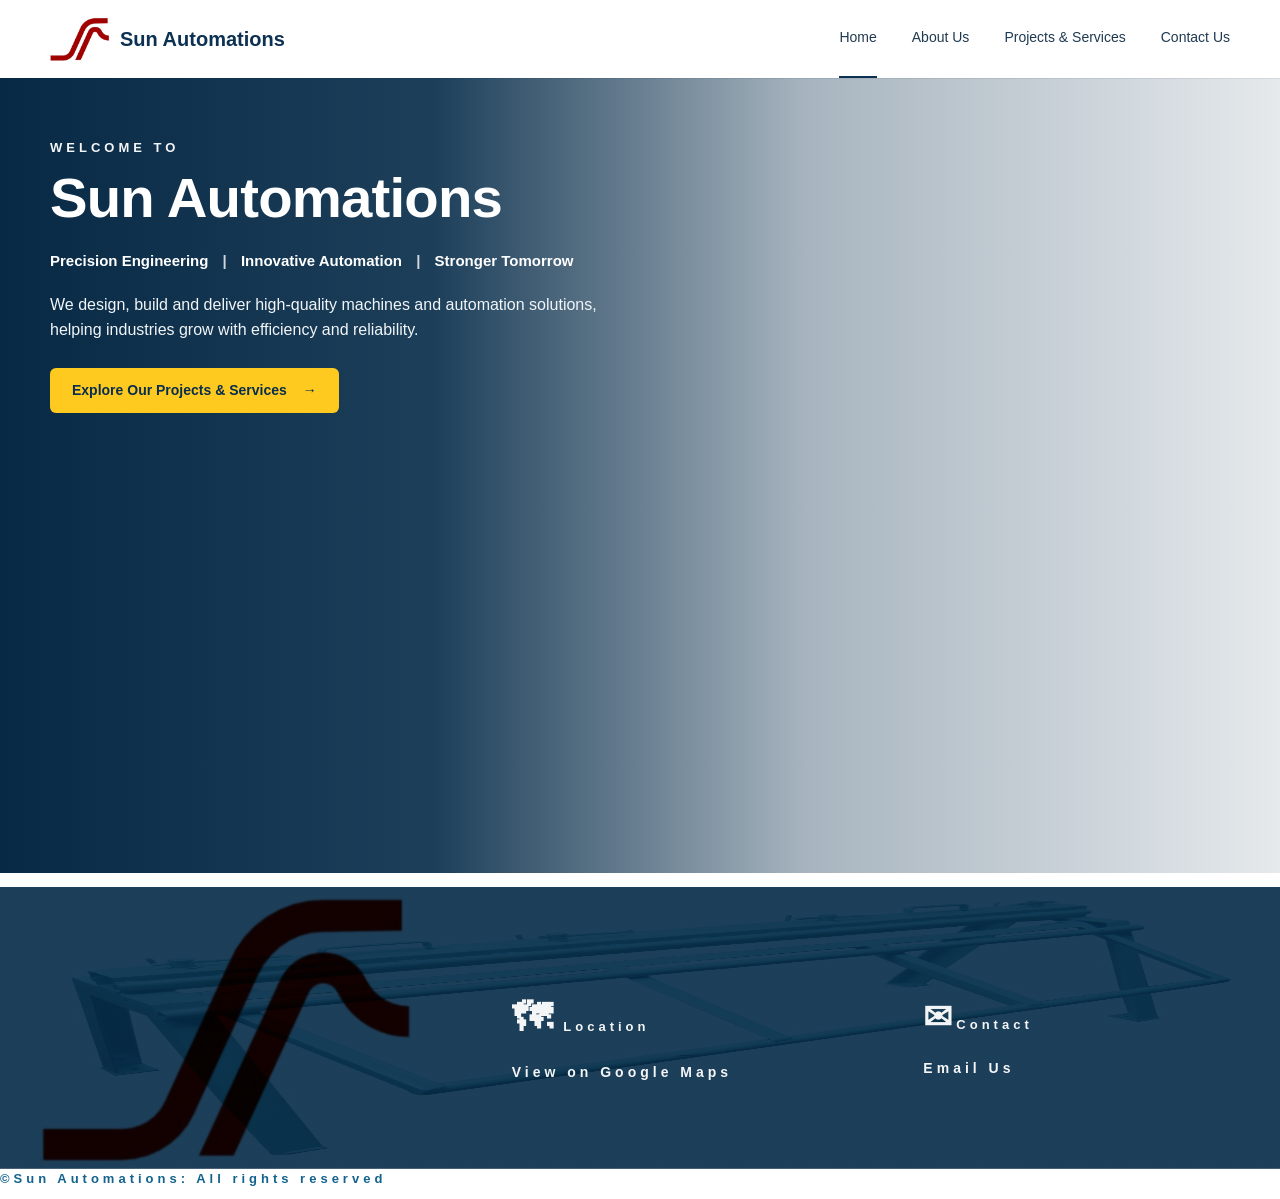
==== index.html @ 5edbefe4 "Add files via upload" ====
<!DOCTYPE html>
<html lang="en">
<head>
  <meta charset="UTF-8" />
  <meta name="viewport" content="width=device-width, initial-scale=1.0" />
  <meta name="description" content="Sun Automations" />
  <title>Sun Automations</title>
  <link rel="stylesheet" href="./style.css" />
</head>
<body>
  <header class="site-header">
    <div class="container nav-wrap">
      <a class="brand" href="#home" aria-label="Sun Automations home">
        <span class="brand-item">
          <span class="logo" aria-hidden="true"><img src="./Assets/Logo.jpeg" alt="Logo icon" /></span>
          <span>Sun Automations</span>
        </span>
      </a>

      <button class="menu-toggle" aria-label="Toggle navigation" aria-expanded="false">☰</button>
      <nav class="main-nav" aria-label="Main navigation">
        <a class="active" href="./index.html">Home</a>
        <a href="./about.html">About Us</a>
        <a href="./projects.html">Projects &amp; Services</a>
        <a href="./contact.html">Contact Us</a>
      </nav>
    </div>
  </header>
    <main>
    <section id="home" class="home">
      <div class="container hero-content">
        <div class="hero-copy">
          <p class="eyebrow light">WELCOME TO</p>
          <h1>Sun Automations</h1>
          <p class="tagline">Precision Engineering <span>|</span> Innovative Automation <span>|</span> Stronger Tomorrow</p>
          <p class="hero-description">We design, build and deliver high-quality machines and automation solutions, helping industries grow with efficiency and reliability.</p>
          <a class="btn btn-primary" href="./projects.html">Explore Our Projects &amp; Services <span>→</span></a>
        </div>
      </div>
    <div class="image-slider">
    <img src="./Assets/Background.jpeg" alt="Image 1">
    <img src="./Assets/footer.jpeg" alt="Image 2">
    <img src="./Assets/machine1.jpeg" alt="Image 3">
    <img src="./Assets/machine2.jpeg" alt="Image 4">
    </div>
    </section>
  </main>
  <footer>
  <section id="home" class="footer">
    <div class="footer-overlay"></div>
  <div class="footer-section footer-brand">
    <img src="./Assets/Logo.jpeg" alt="Sun Automations Logo" class="footer-logo" />
  </div>
  <div class="footer-section">
    <h3 class="eyebrow light"><span style='font-size:40px;'>&#128506;</span> Location</h3>
    <p class="eyebrow light"> <a href="https://maps.app.goo.gl/ydB1p9qRb4KfrKTp9?g_st=aw" target="_blank" rel="Company Location">View on Google Maps</a></p>
  </div>

  <div class="footer-section">
    <h3 class="eyebrow light"><span style='font-size:35px;'> ✉</span>Contact </h3>
    <p class="eyebrow light">
  <a href="https://mail.google.com/mail/?view=cm&fs=1&to=sunautomats@gmail.com"
     target="_blank">Email Us </a>
</p>
  </div>

  </section><p class="eyebrow">©Sun Automations: All rights reserved</p>
</footer>

</body>
</html>
---- style.css ----
:root {
  --navy: #0c3152;
  --navy-deep: #062746;
  --blue: #0c4c7b;
  --sky: #eaf3f9;
  --text: #102f4c;
  --muted: #53677a;
  --yellow: #ffca20;
  --white: #fff;
  --line: #d9e2e9;
  --radius: 7px;
  --shadow: 0 10px 30px rgba(10, 42, 69, .08);
}

* { box-sizing: border-box; }
html { scroll-behavior: smooth; }
body { margin: 0; font-family: Arial, Helvetica, sans-serif; color: var(--text); background: #fff; line-height: 1.55; }
a { color: inherit; text-decoration: none; }
img { max-width: 100%; display: block; }
.container { width: min(1180px, calc(100% - 72px)); margin: 0 auto; }

.site-header { height: 78px; background: #fff; position: sticky; top: 0; z-index: 20; box-shadow: 0 1px 0 rgba(8, 37, 61, .08); }
.nav-wrap { height: 100%; display: flex; align-items: center; justify-content: space-between; gap: 32px; }
.brand { display: flex; align-items: center; gap: 17px; font-weight: 700; font-size: 20px; color: var(--navy); white-space: nowrap; }
.brand-item { display: flex; align-items: center; gap: 10px; }
.logo { width: 60px; height: 50px; display: grid; place-items: center; font-size: 35px; color: var(--navy); line-height: 1; }
.main-nav { display: flex; align-items: center; gap: 35px; font-size: 14px; color: #203a51; height: 100%; }
.main-nav a { height: 100%; display: grid; place-items: center; border-bottom: 2px solid transparent; }
.main-nav a:hover, .main-nav a.active { border-color: var(--navy); }
.menu-toggle { display: none; border: 0; background: transparent; font-size: 26px; color: var(--navy); }

.hero { position: relative; background: var(--navy-deep);
    background-image: url("./Assets/Background.jpeg");
    background-size: 100% 100%;
    background-position: center;
    background-repeat: no-repeat; color: #fff; }
.home { position: relative;inset: 0;  background: linear-gradient(90deg, rgba(3, 37, 65, .98) 0%, rgba(4, 42, 72, .9) 34%, rgba(4, 42, 72, .35) 63%, rgba(4, 42, 72, .1) 100%); color: #fff;}
.hero-overlay { position: absolute; inset: 0; background: linear-gradient(90deg, rgba(3, 37, 65, .98) 0%, rgba(4, 42, 72, .9) 34%, rgba(4, 42, 72, .35) 63%, rgba(4, 42, 72, .1) 100%); }
.hero-content { position: relative; min-height: 395px; display: flex; align-items: center; }
.hero-copy { width: 55%; padding: 35px 0; }
.eyebrow { margin: 0 0 10px; color: #12638e; letter-spacing: 4px; font-size: 13px; font-weight: 700; }
.eyebrow.light { color: #fff; opacity: .95; }
h1 { font-size: clamp(40px, 4.4vw, 59px); line-height: 1.08; margin: 0 0 20px; letter-spacing: -.8px; }
.tagline { font-weight: 700; font-size: 15px; margin: 0 0 21px; }
.tagline span { margin: 0 10px; opacity: .8; }
.hero-description { max-width: 590px; margin: 0 0 25px; font-size: 16px; color: #f1f5f8; }
.btn { display: inline-flex; align-items: center; gap: 16px; padding: 12px 22px; border-radius: 6px; font-weight: 700; font-size: 14px; }
.btn-primary { background: var(--yellow); color: #082e4e; }
.btn-primary:hover { filter: brightness(.96); transform: translateY(-2px); }

.section { padding: 45px 0 48px; }
.story { background: #f4f8fb; }
.story-grid { display: grid; grid-template-columns: 1.25fr .9fr .85fr; gap: 34px; align-items: stretch; }
.story-copy h2, .placeholder-section h2 { margin: 0 0 18px; font-size: 31px; line-height: 1.18; color: var(--navy); }
.story-copy > p:not(.eyebrow):not(.signature-quote) { margin: 0 0 27px; color: #334c62; font-size: 14.5px; }
.story-points { display: grid; gap: 18px; }
.story-point { display: grid; grid-template-columns: 42px 1fr; gap: 15px; align-items: start; }
.icon-circle, .fact-icon { width: 42px; height: 42px; border-radius: 50%; background: var(--navy); color: #fff; display: grid; place-items: center; font-weight: 700; flex: 0 0 auto; }
.story-point h3, .fact h3, .contact-item h3 { margin: 0 0 3px; font-size: 14px; }
.story-point p, .fact p, .contact-item p { margin: 0; font-size: 13px; color: #3c5266; }
.signature-quote { margin: 28px 0 0; font-family: Georgia, serif; font-style: italic; font-size: 17px; color: #23455f; }
.founder-card { background: #e8f2f8; border: 1px solid #dce8ef; border-radius: 7px; padding: 15px; box-shadow: var(--shadow); }
.founder-card img { width: 100%; height: 275px; object-fit: cover; object-position: center top; border-radius: 4px; }
.founder-card blockquote { margin: 22px 6px 10px; font-family: Georgia, serif; font-size: 15px; line-height: 1.6; font-style: italic; color: #203f58; }
.quote-author { margin: 0 6px; font-weight: 700; font-size: 14px; }
.quote-role { margin: 0 6px; color: #53677a; font-size: 12px; }
.facts { background: #fff; border-radius: 7px; overflow: hidden; }
.fact { min-height: 120px; padding: 22px; display: grid; grid-template-columns: 46px 1fr; gap: 16px; align-items: start; border-bottom: 1px solid var(--line); }
.fact:last-child { border-bottom: 0; }
.fact-icon { width: 46px; height: 46px; font-size: 19px; }
.fact h3 { color: var(--navy); font-size: 15px; }
.fact p { line-height: 1.5; }

.image-slider {
    position: relative;
    width: 100%;
    height: 400px;
    overflow: hidden;
}

.image-slider img {
    position: absolute;
    width: 100%;
    height: 100%;
    object-fit: contain;
    opacity: 0;
    animation: imageLoop 16s infinite;
    mix-blend-mode: multiply;
}

.image-slider img:nth-child(1) {
    animation-delay: 0s;
}

.image-slider img:nth-child(2) {
    animation-delay: 4s;
}

.image-slider img:nth-child(3) {
    animation-delay: 8s;
}

.image-slider img:nth-child(4) {
    animation-delay: 12s;
}

@keyframes imageLoop {
    0% {
        opacity: 0;
    }

    8% {
        opacity: 0;
    }

    30% {
        opacity: 1;
    }

    38% {
        opacity: 0;
    }

    100% {
        opacity: 0;
    }
}


.footer-overlay { position: absolute; inset: 0; background: linear-gradient(90deg, rgba(4, 42, 72, .9) 100%, rgba(4, 42, 72, .9) 43%, rgba(4, 42, 72, .35) 74%, rgba(4, 42, 72, .1) 100%); }


.footer {
  display: flex; 
  justify-content: space-between; 
  gap: 35px; 
  align-items: center;  
  border-bottom: 1px solid rgba(255,255,255,.25);
  background: #072b49; 
  color: #f8f5f5;
  padding: 5px 40px;
  margin: 14px 0 0;
  position: relative; 
  background-image: url("./Assets/footer.jpeg");
  background-size: 100% 100%;
  background-position: center;
  background-repeat: no-repeat; 
}

.footer-section {
  flex: 1;
}

.footer-section h3 {
  padding-left: 60px;
  margin: 14px 0 0;
}

.footer-section p {
  padding-left: 60px;
  margin: 14px 0 0;
  font-size: 14px;
}

.footer-logo {
    mix-blend-mode: multiply;
    
}

@media (max-width: 600px) {
  footer {
    flex-direction: column;
  }
}

@media (max-width: 900px) {
  .container { width: min(100% - 40px, 760px); }
  .main-nav { position: absolute; top: 78px; left: 0; right: 0; height: auto; display: none; flex-direction: column; align-items: stretch; gap: 0; background: #fff; box-shadow: 0 10px 20px rgba(0,0,0,.1); }
  .main-nav.open { display: flex; }
  .main-nav a { height: auto; padding: 15px 20px; border-bottom: 1px solid #edf0f3; }
  .menu-toggle { display: block; }
  .story-grid { grid-template-columns: 1fr 1fr; }
  .facts { grid-column: 1 / -1; display: grid; grid-template-columns: 1fr 1fr; }
  .fact:nth-child(odd) { border-right: 1px solid var(--line); }
  .fact { min-height: 105px; }
  .contact-grid { grid-template-columns: 1fr 1fr; gap: 25px 0; }
  .contact-item:nth-child(2) { border-right: 0; }
  .footer-top { flex-direction: column; align-items: flex-start; }
}

@media (max-width: 650px) {
  .container { width: min(100% - 28px, 520px); }
  .site-header { height: 70px; }
  .main-nav { top: 70px; }
  .brand { font-size: 15px; gap: 8px; }
  .brand-item { gap: 5px; }
  .brand-divider { height: 23px; }
  .logo { width: 28px; height: 28px; font-size: 25px; }
  .hero, .hero-content { min-height: 590px; }
  .hero-photo { object-position: 73% center; }
  .hero-overlay { background: linear-gradient(90deg, rgba(3,37,65,.98), rgba(4,42,72,.75) 65%, rgba(4,42,72,.3)); }
  .hero-copy { width: 100%; align-self: flex-start; padding-top: 75px; }
  h1 { font-size: 39px; }
  .tagline { font-size: 13px; line-height: 1.8; }
  .hero-description { font-size: 14px; }
  .founder-badge { bottom: 20px; right: 14px; }
  .section { padding: 38px 0; }
  .story-grid { grid-template-columns: 1fr; }
  .founder-card { order: 2; }
  .facts { order: 3; grid-template-columns: 1fr; }
  .fact:nth-child(odd) { border-right: 0; }
  .fact { min-height: auto; }
  .contact-grid { grid-template-columns: 1fr; }
  .contact-item, .contact-item:first-child { padding: 0; border-right: 0; }
  .footer-nav { flex-wrap: wrap; }
  .footer-bottom { flex-direction: column; align-items: flex-start; }
}


/* =========================
   CONTACT PAGE
   ========================= */

.contact-page {
    padding: 60px 0;
}

.contact-heading {
    text-align: center;
    margin-bottom: 40px;
}

.contact-heading h1 {
    margin-bottom: 10px;
}

.contact-heading p {
    color: #666;
    font-size: 16px;
}

.contact-form {
    max-width: 700px;
    margin: 0 auto;
}

.form-group {
    margin-bottom: 20px;
}

.form-group label {
    display: block;
    margin-bottom: 7px;
    font-weight: 600;
}

.form-group input,
.form-group select,
.form-group textarea {
    width: 100%;
    padding: 12px 14px;
    border: 1px solid #d5dbe0;
    border-radius: 5px;
    font-family: inherit;
    font-size: 15px;
    box-sizing: border-box;
    outline: none;
}

.form-group input:focus,
.form-group select:focus,
.form-group textarea:focus {
    border-color: var(--navy);
}

.form-group textarea {
    resize: vertical;
    min-height: 140px;
}

.required {
    color: red;
}

.contact-form button {
    padding: 12px 28px;
    border: none;
    border-radius: 5px;
    background: var(--navy);
    color: white;
    font-size: 16px;
    font-weight: 600;
    cursor: pointer;
}

.contact-form button:hover {
    opacity: 0.9;
}


/* Mobile */

@media (max-width: 650px) {

    .contact-page {
        padding: 40px 0;
    }

    .contact-heading {
        margin-bottom: 30px;
    }

    .contact-form {
        width: 100%;
    }

    .form-group input,
    .form-group select,
    .form-group textarea {
        font-size: 16px;
    }

    .contact-form button {
        width: 100%;
    }

}
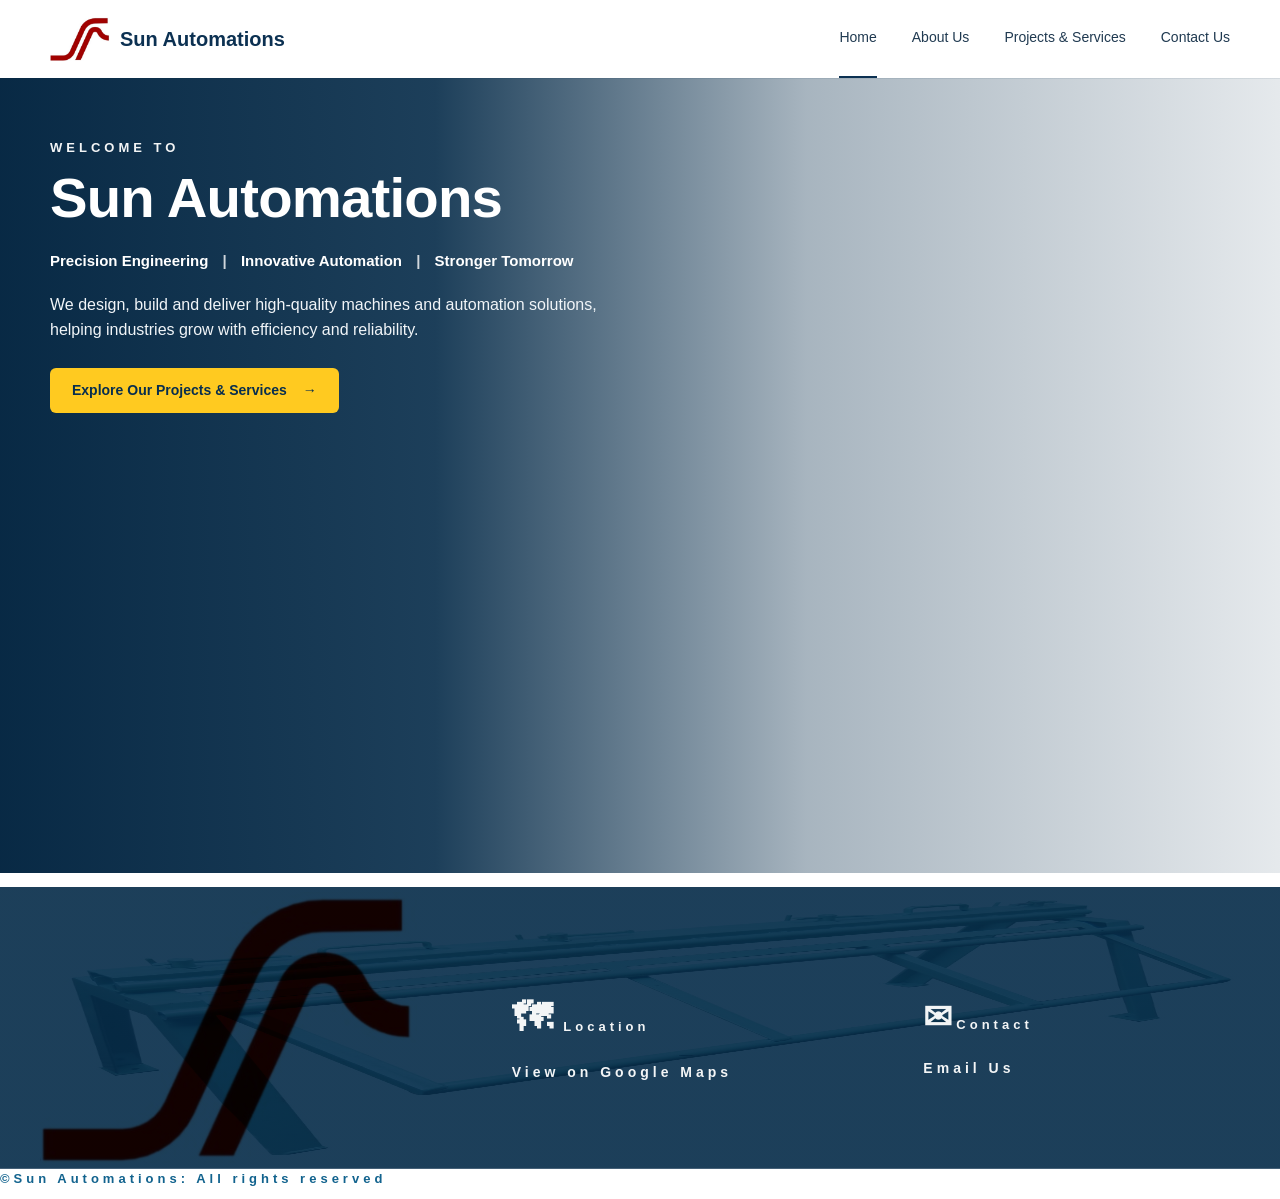
==== commit c95b2a70: "Add files via upload" ====
--- a/index.html
+++ b/index.html
@@ -66,6 +66,14 @@
 
   </section><p class="eyebrow">©Sun Automations: All rights reserved</p>
 </footer>
-
+<script>
+    const toggle = document.querySelector('.menu-toggle');
+    const nav = document.querySelector('.main-nav');
+    toggle.addEventListener('click', () => {
+      const open = nav.classList.toggle('open');
+      toggle.setAttribute('aria-expanded', open);
+    });
+    nav.querySelectorAll('a').forEach(link => link.addEventListener('click', () => nav.classList.remove('open')));
+  </script>
 </body>
 </html>
--- a/style.css
+++ b/style.css
@@ -324,4 +324,104 @@
         width: 100%;
     }
 
+}
+
+
+/* =========================
+   PRODUCTS GRID
+   ========================= */
+
+.products-section {
+    padding: 60px 0;
+}
+
+.products-grid {
+    display: grid;
+    grid-template-columns: repeat(3, 1fr);
+    gap: 30px;
+}
+
+.product-card {
+    background: #fff;
+    border: 1px solid #e1e5e8;
+    border-radius: 8px;
+    overflow: hidden;
+    text-align: center;
+    transition: transform 0.2s ease, box-shadow 0.2s ease;
+}
+
+.product-card:hover {
+    transform: translateY(-4px);
+    box-shadow: 0 8px 20px rgba(0, 0, 0, 0.1);
+}
+
+.product-card img {
+    width: 100%;
+    height: 220px;
+    object-fit: fit;
+    display: block;
+}
+
+.product-card h3 {
+    margin: 0;
+    padding: 18px 12px;
+    font-size: 17px;
+    color: var(--navy);
+}
+
+
+/* Tablet */
+@media (max-width: 900px) {
+    .products-grid {
+        grid-template-columns: repeat(2, 1fr);
+    }
+}
+
+
+/* Mobile */
+@media (max-width: 600px) {
+    .products-grid {
+        grid-template-columns: 1fr;
+    }
+
+    .product-card img {
+        height: 230px;
+    }
+}
+
+.story-layout {
+    display: grid;
+    grid-template-columns: 2fr 1fr;
+    gap: 50px;
+    align-items: start;
+}
+
+.story-left {
+    display: grid;
+    gap: 40px;
+}
+
+.story-right {
+    padding: 30px;
+    border-left: 1px solid var(--line);
+}
+
+.story-right h2 {
+    margin-bottom: 15px;
+}
+
+.story-right p {
+    margin-bottom: 20px;
+}
+
+@media (max-width: 800px) {
+    .story-layout {
+        grid-template-columns: 1fr;
+    }
+
+    .story-right {
+        border-left: 0;
+        border-top: 1px solid var(--line);
+        padding: 30px 0 0;
+    }
 }
